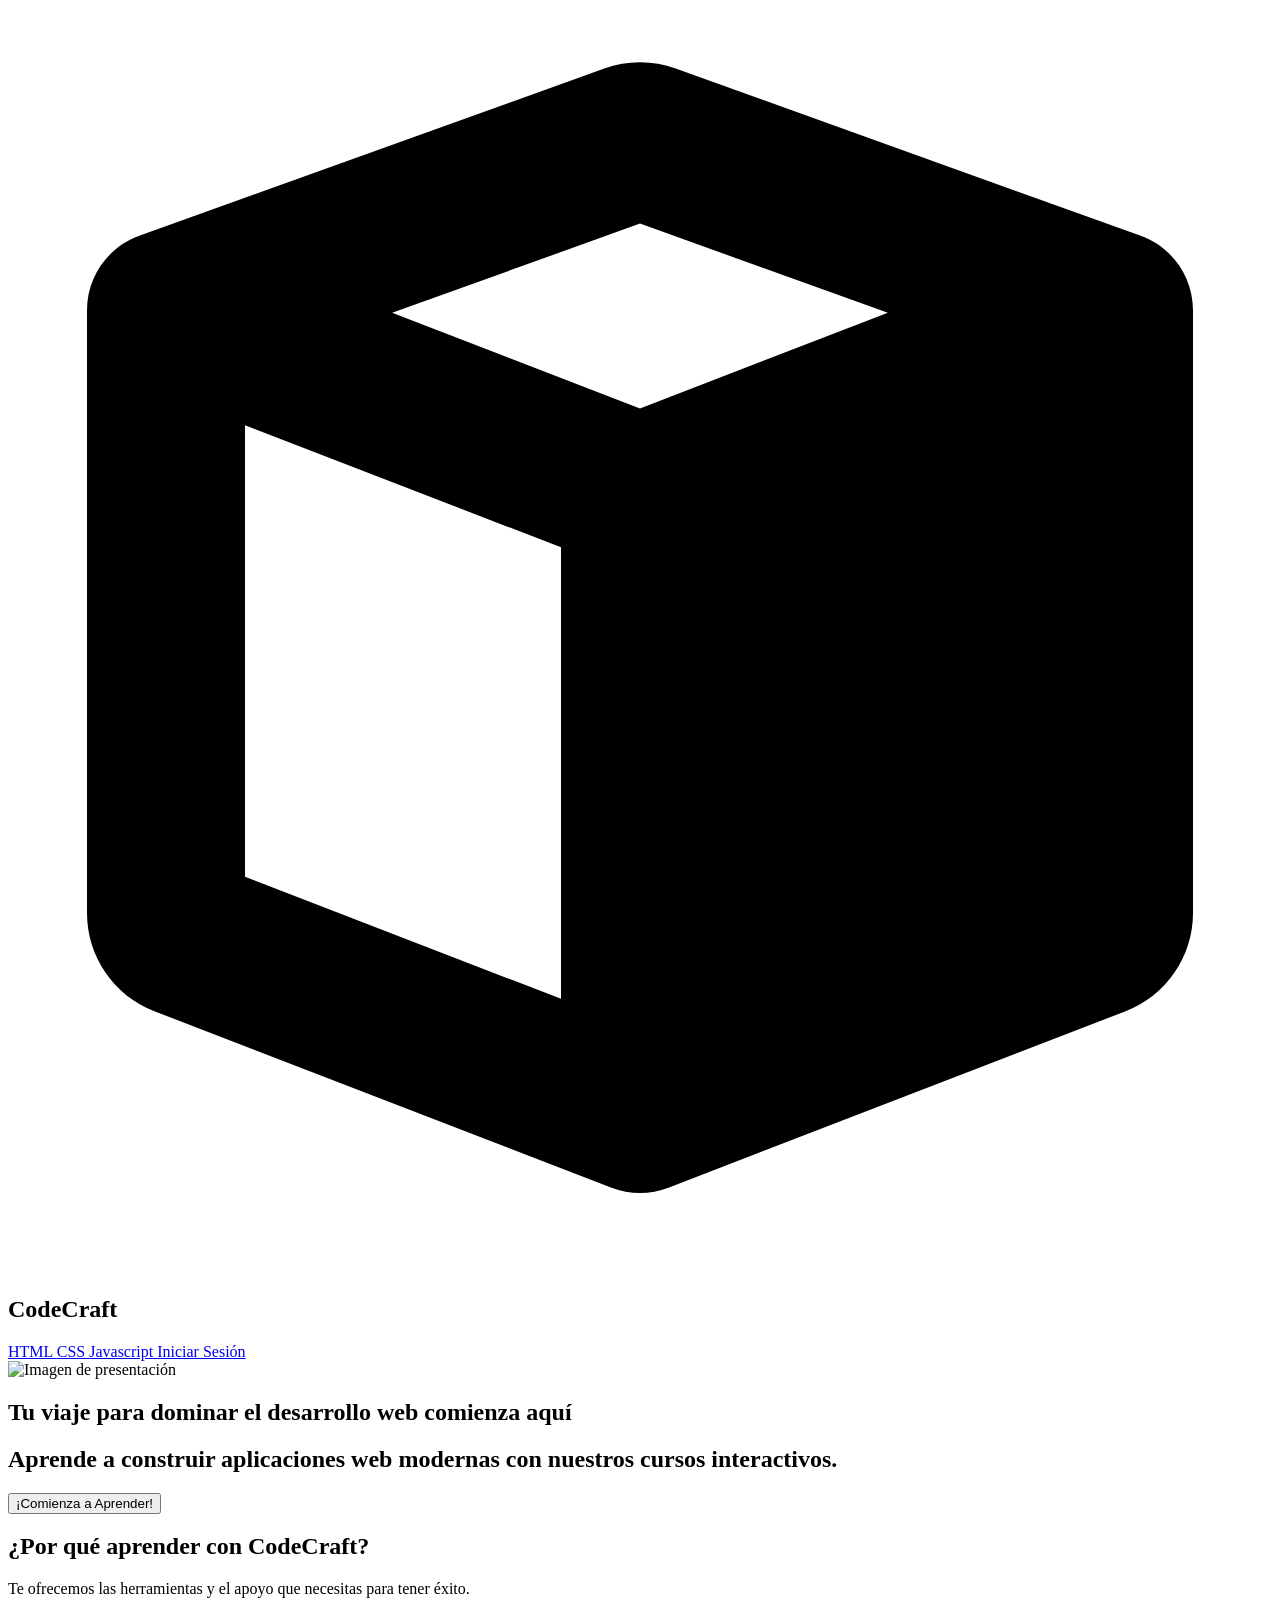
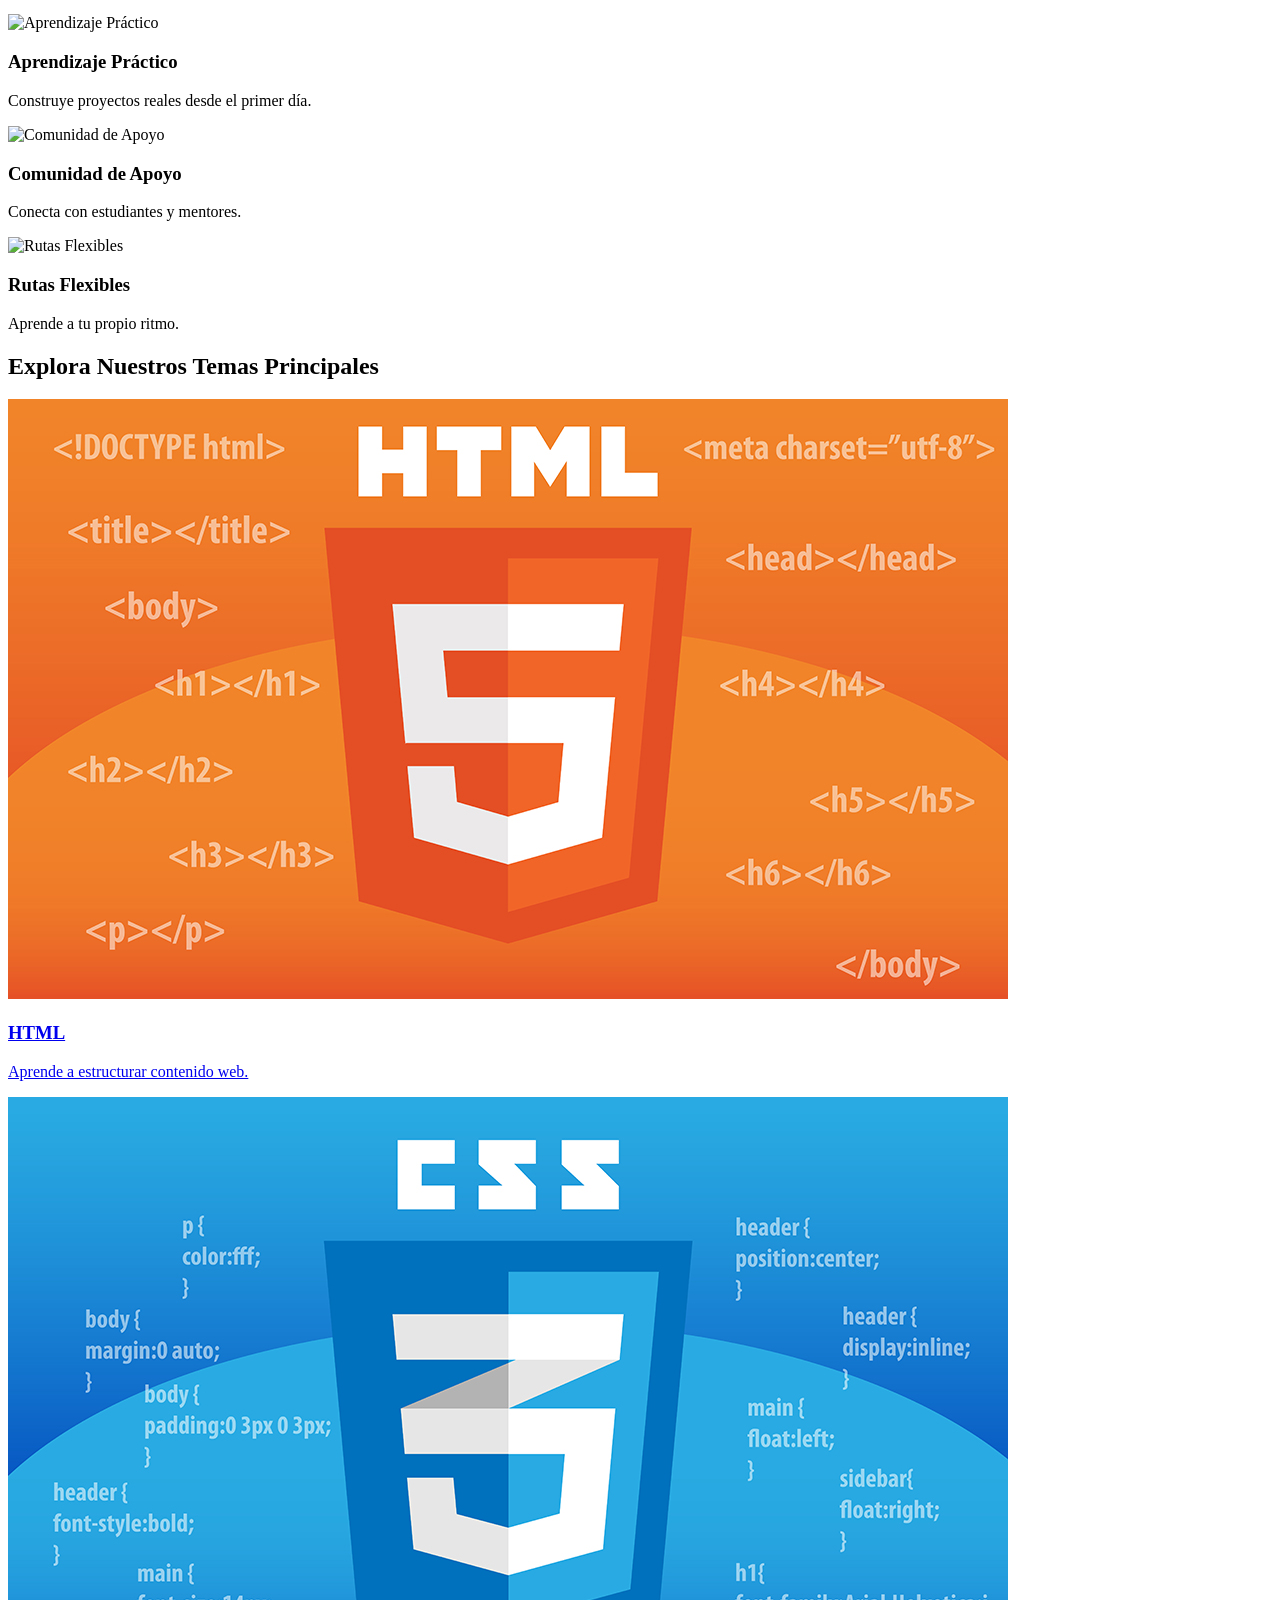
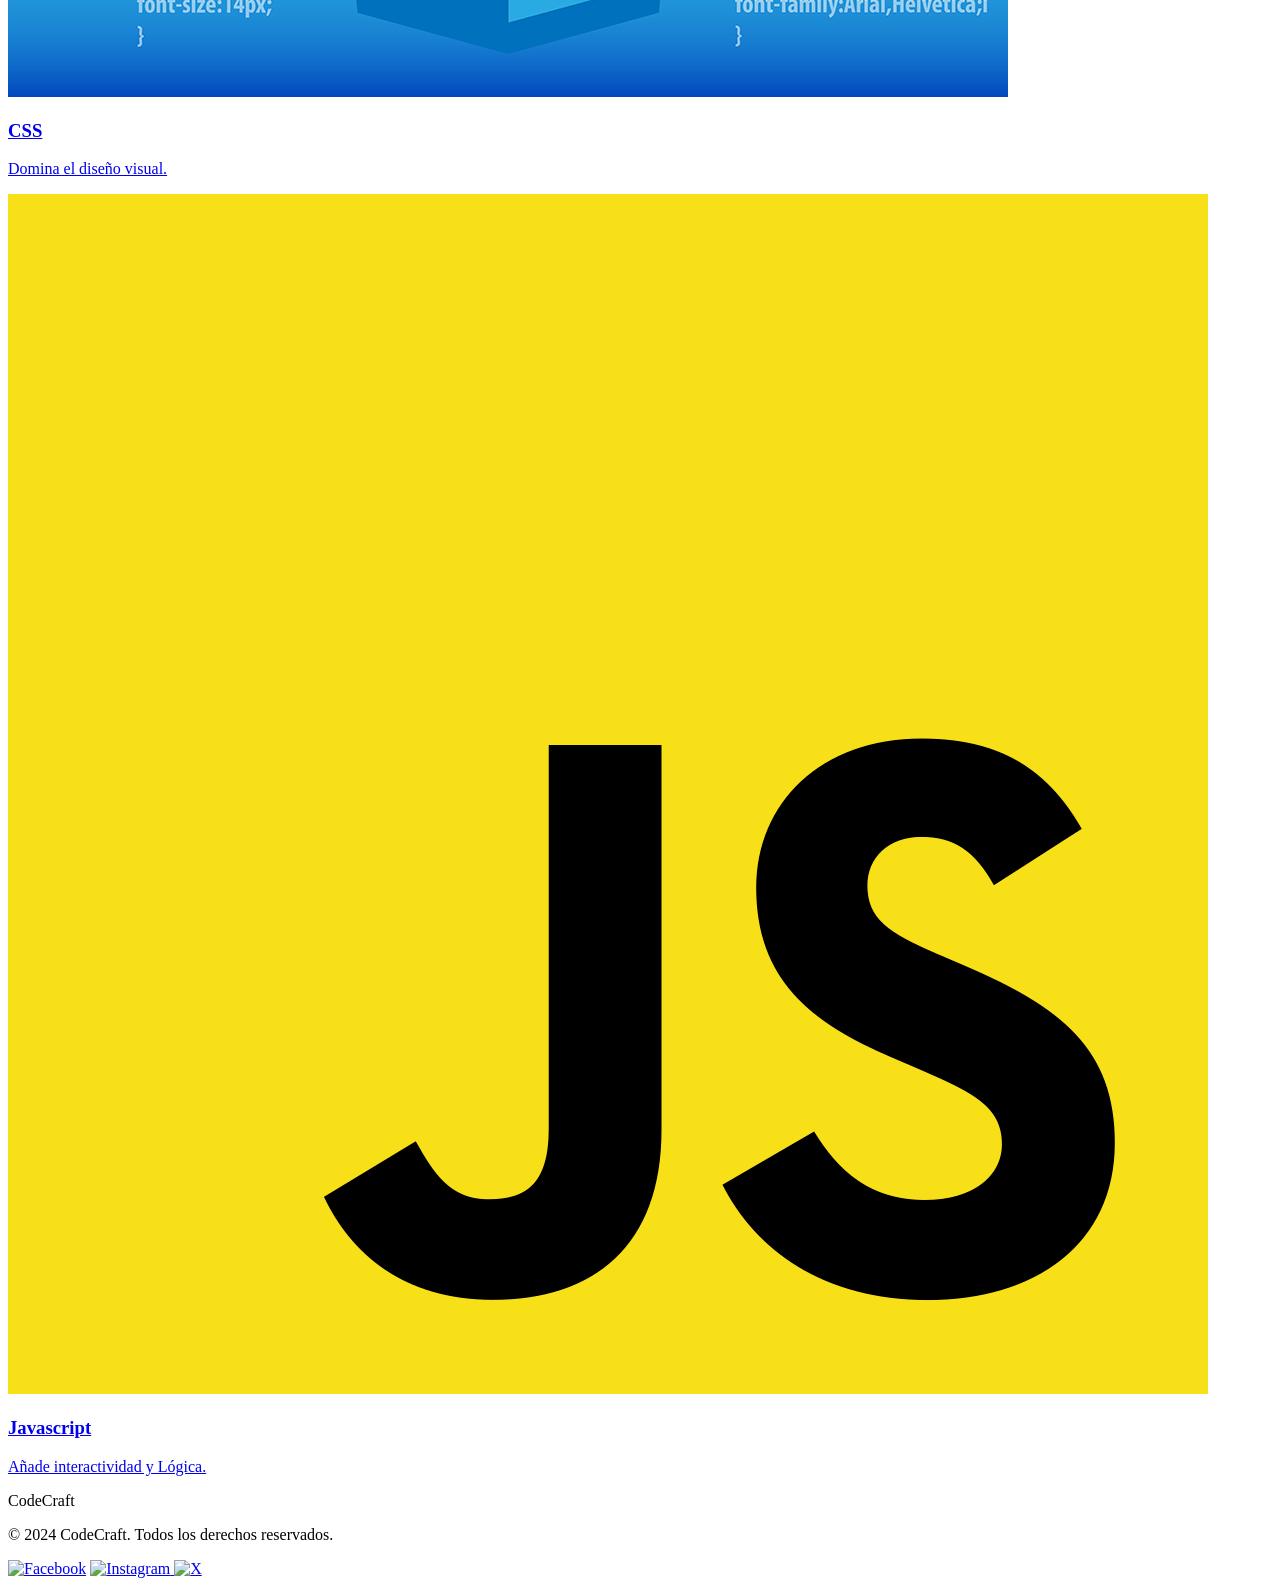
==== index.html @ 2b39ac05 "Primer commit: codecraft" ====
<!DOCTYPE html>  <html lang="es">  <head>  
    <meta charset="utf-8" />  
    <meta name="viewport" content="width=device-width, initial-scale=1.0" />  
    <title>CodeCraft - Página de cursos</title>
    <link rel="stylesheet" href="style2.css">
</head> 

 <body>  

<div class="size-6 text-primary">
<svg fill="none" viewbox="0 0 48 48" xmlns="http://www.w3.org/2000/svg">
<path clip-rule="evenodd" d="M24 18.4228L42 11.475V34.3663C42 34.7796 41.7457 35.1504 41.3601 35.2992L24 42V18.4228Z" fill="currentColor" fill-rule="evenodd"></path>
<path clip-rule="evenodd" d="M24 8.18819L33.4123 11.574L24 15.2071L14.5877 11.574L24 8.18819ZM9 15.8487L21 20.4805V37.6263L9 32.9945V15.8487ZM27 37.6263V20.4805L39 15.8487V32.9945L27 37.6263ZM25.354 2.29885C24.4788 1.98402 23.5212 1.98402 22.646 2.29885L4.98454 8.65208C3.7939 9.08038 3 10.2097 3 11.475V34.3663C3 36.0196 4.01719 37.5026 5.55962 38.098L22.9197 44.7987C23.6149 45.0671 24.3851 45.0671 25.0803 44.7987L42.4404 38.098C43.9828 37.5026 45 36.0196 45 34.3663V11.475C45 10.2097 44.2061 9.08038 43.0155 8.65208L25.354 2.29885Z" fill="currentColor" fill-rule="evenodd"></path>
</svg>
</div>

<!-- barra de navegacion -->  
<header>  
        
             <h2> CodeCraft </h2>  

    <nav class="ListaEnlaces" >  
        <a href="sechtml-1.html"> HTML </a>  
        <a href="seccss.html"> CSS </a>  
        <a href="PaginaJavaScript.html"> Javascript </a>  
        <a href="#"> Iniciar Sesión </a>  
    </nav>  

</header>  





<!-- contenido principal -->  
<main>

<!-- sección de presentación o inicio -->
<section class="Presentacion" >


<img src="https://lh3.googleusercontent.com/aida-public/[base64]"
                alt="Imagen de presentación"/>


<h1> Tu viaje para dominar el desarrollo web comienza aquí </h1>
<h2> Aprende a construir aplicaciones web modernas con nuestros cursos interactivos. </h2>
<button> ¡Comienza a Aprender! </button>
</section>

<!-- sección de caracteristicas -->  
    <section class="Caracteristicas" >  

            <h2> ¿Por qué aprender con CodeCraft? </h2>  
            <p> Te ofrecemos las herramientas y el apoyo que necesitas para tener éxito. </p>  

           <img src="https://cdn-icons-png.flaticon.com/512/3135/3135715.png" alt="Aprendizaje Práctico" width="60">
           <h3> Aprendizaje Práctico </h3>  
           <p> Construye proyectos reales desde el primer día. </p>  

           <img src="https://cdn-icons-png.flaticon.com/512/456/456212.png" alt="Comunidad de Apoyo" width="60">
           <h3> Comunidad de Apoyo </h3>  
           <p> Conecta con estudiantes y mentores. </p>  

           <img src="https://cdn-icons-png.flaticon.com/512/2991/2991108.png" alt="Rutas Flexibles" width="60">    
           <h3> Rutas Flexibles </h3>  
           <p> Aprende a tu propio ritmo. </p>  
    </section>  





    <!-- sección de cursos -->  
    <section class="Cursos" >  
       
      <h2> Explora Nuestros Temas Principales </h2>  

       <div class="Curso1" >  
            <a href="sechtml-1.html">  
     <img src="imagen/sta-je-html.jpg"
                        alt="Curso HTML"/>
                <h3> HTML </h3>  
                <p> Aprende a estructurar contenido web. </p>  
            </a>  
       </div>  

        <div class="Curso2" >  
            <a href="seccss.html">  
<img src="imagen/sta-je-css.png"
                        alt="Curso CSS" />
                <h3> CSS </h3>  
                <p> Domina el diseño visual. </p>  
            </a>  
         </div>  

        <div class="Curso3">  
            <a href="PaginaJavaScript.html">  
<img src="imagen/javas.png"
                        alt="Curso Javascript"/>
                <h3> Javascript </h3>  
                <p> Añade interactividad y Lógica. </p>  
            </a>  
       </div>  

    </section>  

</main>  





<!-- pie de pagina-->  
<footer>  

        <span> CodeCraft </span>  
        <p> © 2024 CodeCraft. Todos los derechos reservados. </p>  

    <div class="RedesSociales">
        <a href="#" > <img src="https://cdn-icons-png.flaticon.com/512/733/733547.png" alt="Facebook"></a>
        <a href="#"><img src="https://cdn-icons-png.flaticon.com/512/2111/2111463.png" alt="Instagram"> </a>
        <a href="#"><img src="https://cdn-icons-png.flaticon.com/512/5969/5969020.png" alt="X"></a>
    </div>

</footer>

<script src="MascotaVirtual.js" ></script>

</body> 
 </html>
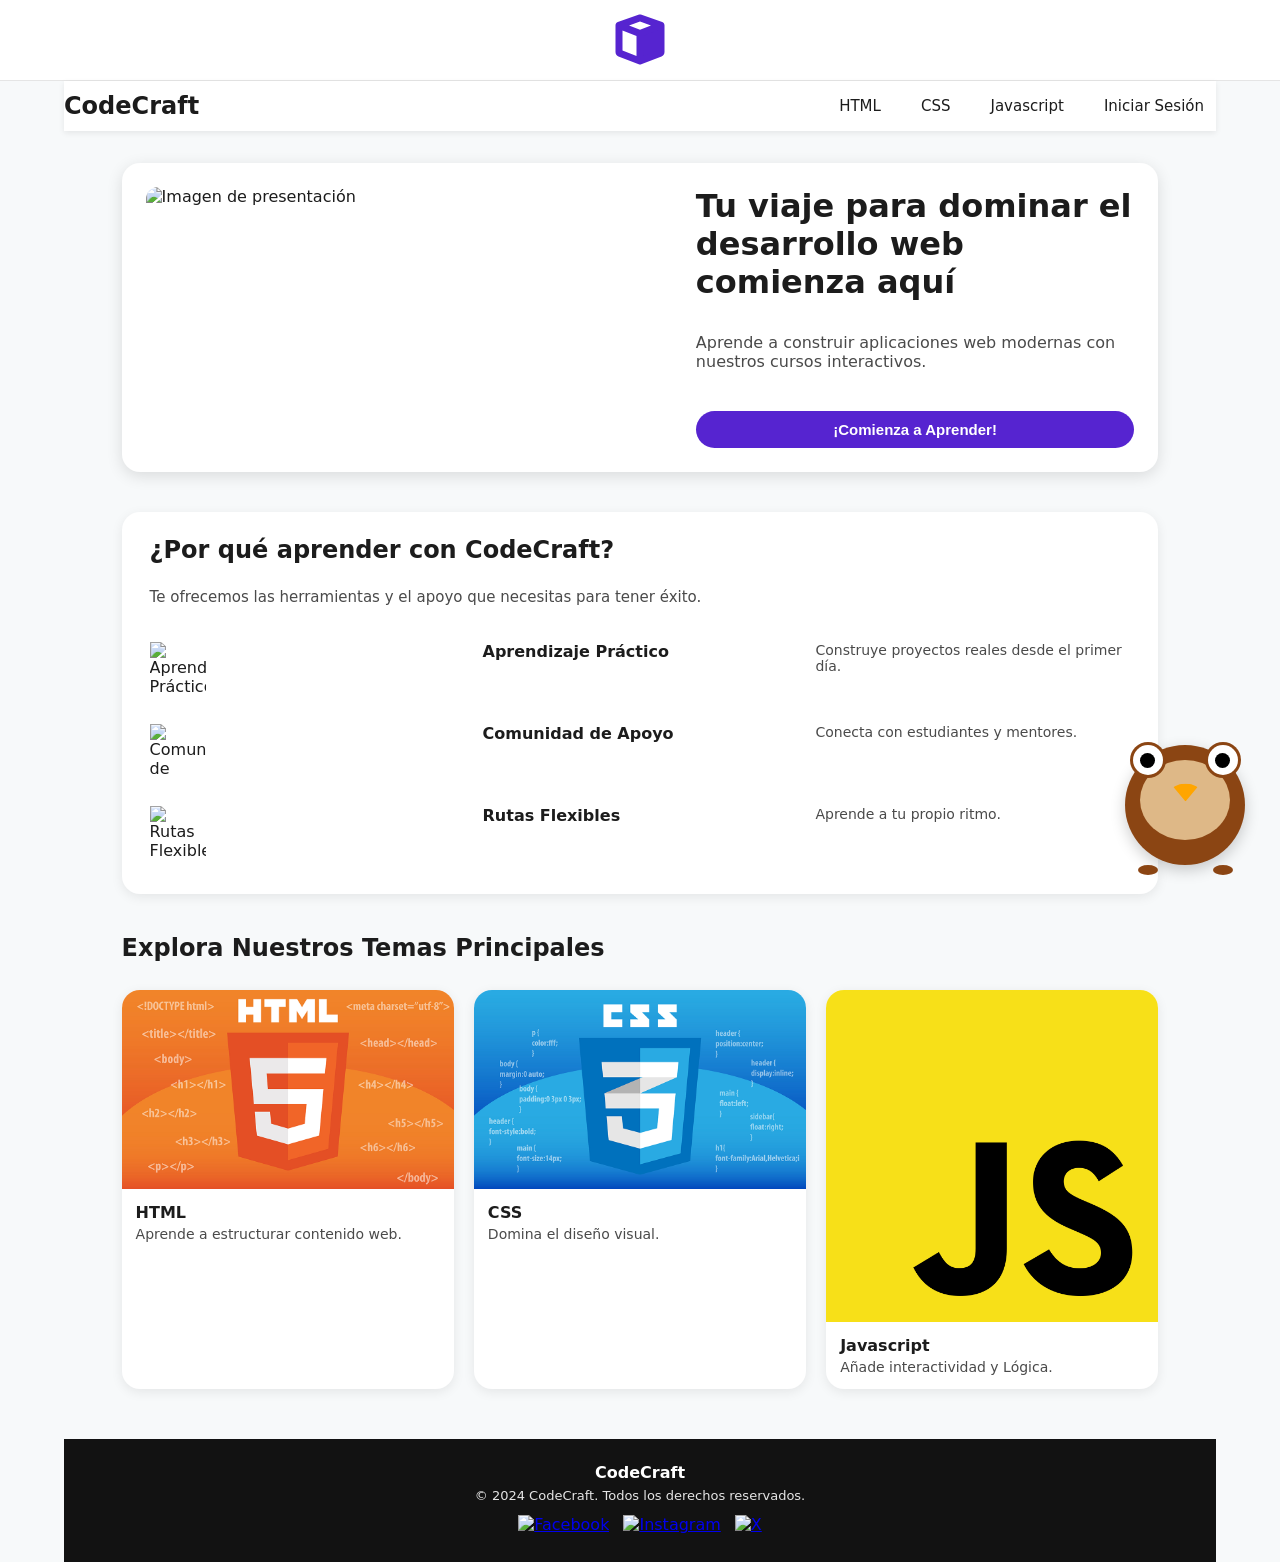
==== commit 787fb41c: "Ajustes de css y js" ====
--- a/index.html
+++ b/index.html
@@ -2,7 +2,7 @@
     <meta charset="utf-8" />  
     <meta name="viewport" content="width=device-width, initial-scale=1.0" />  
     <title>CodeCraft - Página de cursos</title>
-    <link rel="stylesheet" href="style2.css">
+    <link rel="stylesheet" href="css/style2.css">
 </head> 
 
  <body>  
@@ -125,7 +125,7 @@
 
 </footer>
 
-<script src="MascotaVirtual.js" ></script>
+<script src="js/MascotaVirtual.js" ></script>
 
 </body> 
  </html>
--- a/css/style2.css
+++ b/css/style2.css
@@ -0,0 +1,301 @@
+/* ================== RESET ================== */
+* {
+    box-sizing: border-box;
+}
+
+body {
+    margin: 0;
+    font-family: system-ui, -apple-system, BlinkMacSystemFont, "Segoe UI", sans-serif;
+    background: #f7f9fa;
+    color: #1c1c1c;
+}
+
+/* contenedor global */
+main, header, footer, .Presentacion, .Caracteristicas, .Cursos {
+    width: 90%;
+    max-width: 1200px;
+    margin-left: auto;
+    margin-right: auto;
+}
+
+/* ================== LOGO DE CUBO ================== */
+
+.size-6.text-primary {
+    background: #ffffff;
+    padding: 12px 0;
+    display: flex;
+    justify-content: center;
+    border-bottom: 1px solid #e5e5e5;
+}
+
+.size-6.text-primary svg {
+    width: 56px;
+    height: 56px;
+    color: #5624d0;
+}
+
+/* ================== BARRA SUPERIOR ================== */
+
+header {
+    background: #ffffff;
+    padding: 10px 0;
+    display: flex;
+    align-items: center;
+    justify-content: space-between;
+    gap: 24px;
+    position: sticky;
+    top: 0;
+    z-index: 20;
+    box-shadow: 0 2px 6px rgba(0,0,0,0.08);
+}
+
+header h2 {
+    margin: 0;
+    font-size: 24px;
+    font-weight: 800;
+}
+
+/* Menú */
+.ListaEnlaces {
+    display: flex;
+    gap: 16px;
+    flex-wrap: wrap;
+    justify-content: flex-end;
+}
+
+.ListaEnlaces a {
+    text-decoration: none;
+    color: #1c1c1c;
+    font-size: 15px;
+    font-weight: 500;
+    padding: 6px 12px;
+    border-radius: 999px;
+}
+
+/* ================== HERO ================== */
+
+.Presentacion {
+    margin-top: 32px;
+    margin-bottom: 40px;
+    background: #ffffff;
+    border-radius: 18px;
+    box-shadow: 0 4px 16px rgba(0,0,0,0.12);
+    padding: 24px;
+    display: grid;
+    grid-template-columns: minmax(0, 1.2fr) minmax(0, 1fr);
+    gap: 24px;
+    align-items: center;
+}
+
+.Presentacion img {
+    width: 100%;
+    height: 100%;
+    max-height: 360px;
+    object-fit: cover;
+    border-radius: 12px;
+}
+
+.Presentacion h1,
+.Presentacion h2,
+.Presentacion button {
+    grid-column: 2;
+}
+
+.Presentacion h1 {
+    font-size: 32px;
+    font-weight: 800;
+    margin: 0 0 8px;
+}
+
+.Presentacion h2 {
+    font-size: 16px;
+    font-weight: 400;
+    margin: 0 0 16px;
+    color: #4a4a4a;
+}
+
+.Presentacion button {
+    padding: 10px 18px;
+    border-radius: 999px;
+    border: none;
+    background: #5624d0;
+    color: #ffffff;
+    font-weight: 600;
+    font-size: 15px;
+    cursor: pointer;
+}
+
+/* ================== ¿POR QUÉ APRENDER...? ================== */
+
+.Caracteristicas {
+    margin-bottom: 40px;
+    background: #ffffff;
+    border-radius: 18px;
+    box-shadow: 0 3px 12px rgba(0,0,0,0.08);
+    padding: 24px 28px;
+    display: grid;
+    grid-template-columns: repeat(3, minmax(0, 1fr));
+    gap: 18px;
+}
+
+/* Título principal */
+.Caracteristicas > h2 {
+    font-size: 24px;
+    font-weight: 700;
+    margin: 0 0 6px;
+    grid-column: 1 / -1;
+}
+
+.Caracteristicas > p:first-of-type {
+    margin: 0 0 18px;
+    font-size: 15px;
+    color: #4a4a4a;
+    grid-column: 1 / -1;
+}
+
+/* Iconos */
+.Caracteristicas img {
+    width: 56px;
+    height: 56px;
+    object-fit: contain;
+    margin-bottom: 8px;
+}
+
+/* Título mini */
+.Caracteristicas h3 {
+    font-size: 16px;
+    margin: 0 0 4px;
+    font-weight: 600;
+}
+
+/* Descripción mini */
+.Caracteristicas p:nth-of-type(n+2) {
+    margin: 0;
+    font-size: 14px;
+    color: #4a4a4a;
+}
+
+/* ================== CURSOS ================== */
+
+.Cursos {
+    margin-bottom: 50px;
+    display: grid;
+    grid-template-columns: repeat(3, minmax(0, 1fr));
+    gap: 20px;
+}
+
+.Cursos > h2 {
+    grid-column: 1 / -1;
+    font-size: 24px;
+    font-weight: 800;
+    margin: 0 0 8px;
+}
+
+/* Tarjetas de cursos */
+.Curso1,
+.Curso2,
+.Curso3 {
+    background: #ffffff;
+    border-radius: 18px;
+    overflow: hidden;
+    box-shadow: 0 3px 12px rgba(0,0,0,0.08);
+}
+
+.Curso1 img,
+.Curso2 img,
+.Curso3 img {
+    width: 100%;
+}
+
+.Curso1 h3,
+.Curso2 h3,
+.Curso3 h3 {
+    margin: 10px 14px 4px;
+    font-size: 16px;
+    font-weight: 700;
+}
+
+.Curso1 p,
+.Curso2 p,
+.Curso3 p {
+    margin: 0 14px 14px;
+    font-size: 14px;
+    color: #4a4a4a;
+}
+
+.Curso1 a,
+.Curso2 a,
+.Curso3 a {
+    text-decoration: none;
+    color: inherit;
+    display: block;
+}
+
+/* ================== FOOTER ================== */
+
+footer {
+    background: #121212;
+    color: #ffffff;
+    padding: 24px 0 28px;
+    margin-top: 40px;
+}
+
+footer span {
+    font-weight: 700;
+    display: block;
+    text-align: center;
+    margin-bottom: 6px;
+}
+
+footer p {
+    margin: 0;
+    text-align: center;
+    font-size: 13px;
+    color: #e5e5e5;
+}
+
+/* Redes */
+.RedesSociales {
+    margin-top: 12px;
+    display: flex;
+    justify-content: center;
+    gap: 14px;
+}
+
+.RedesSociales img {
+    width: 28px;
+    height: 28px;
+    object-fit: contain;
+}
+
+/* ================== RESPONSIVE ================== */
+
+@media (max-width: 900px) {
+    header {
+        flex-direction: column;
+        align-items: center;
+    }
+
+    .ListaEnlaces {
+        justify-content: center;
+    }
+
+    .Presentacion {
+        grid-template-columns: 1fr;
+        text-align: center;
+    }
+
+    .Presentacion h1,
+    .Presentacion h2,
+    .Presentacion button {
+        grid-column: 1;
+    }
+
+    .Cursos {
+        grid-template-columns: 1fr;
+    }
+
+    .Caracteristicas {
+        grid-template-columns: 1fr;
+    }
+}
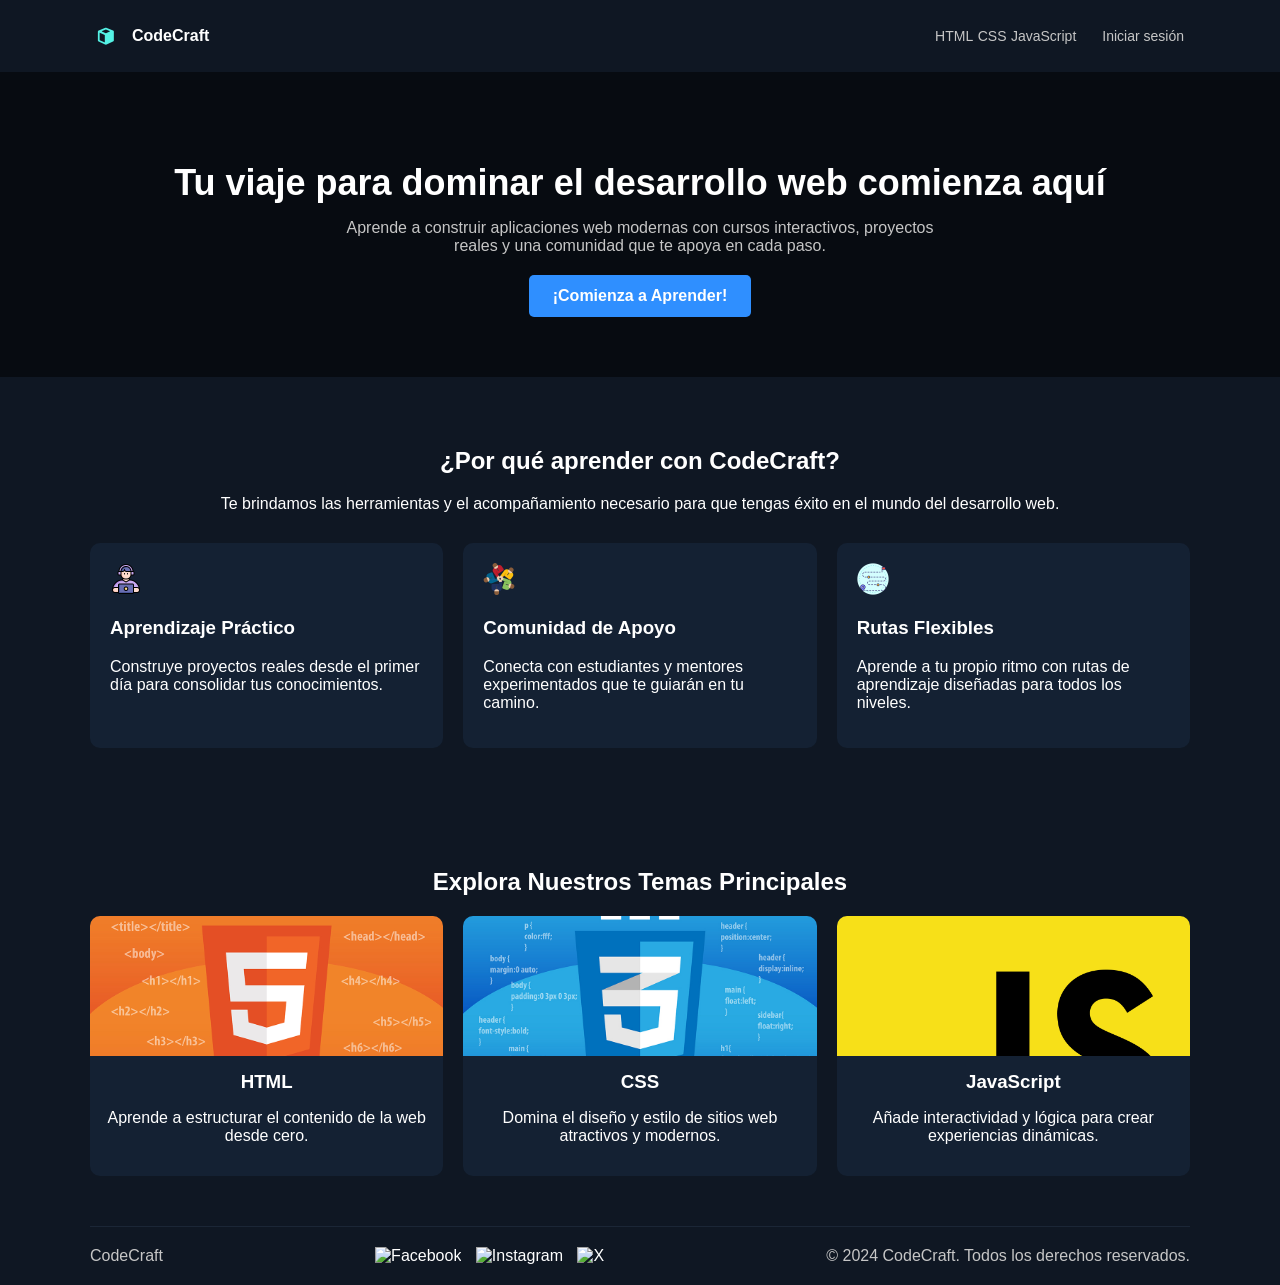
==== commit d556709a: "Cambios de css realizados" ====
--- a/index.html
+++ b/index.html
@@ -1,131 +1,129 @@
-<!DOCTYPE html>  <html lang="es">  <head>  
-    <meta charset="utf-8" />  
-    <meta name="viewport" content="width=device-width, initial-scale=1.0" />  
-    <title>CodeCraft - Página de cursos</title>
-    <link rel="stylesheet" href="css/style2.css">
-</head> 
+<!DOCTYPE html>
+<html lang="es">
+<head>
+    <meta charset="UTF-8">
+    <meta name="viewport" content="width=device-width, initial-scale=1.0">
+    <title>CodeCraft - Aprende Desarrollo Web</title>
 
- <body>  
+    <!-- Aquí está vinculado el archivo CSS -->
+    <link rel="stylesheet" href="css/estilobasico.css">
+</head>
+<body>
 
-<div class="size-6 text-primary">
-<svg fill="none" viewbox="0 0 48 48" xmlns="http://www.w3.org/2000/svg">
-<path clip-rule="evenodd" d="M24 18.4228L42 11.475V34.3663C42 34.7796 41.7457 35.1504 41.3601 35.2992L24 42V18.4228Z" fill="currentColor" fill-rule="evenodd"></path>
-<path clip-rule="evenodd" d="M24 8.18819L33.4123 11.574L24 15.2071L14.5877 11.574L24 8.18819ZM9 15.8487L21 20.4805V37.6263L9 32.9945V15.8487ZM27 37.6263V20.4805L39 15.8487V32.9945L27 37.6263ZM25.354 2.29885C24.4788 1.98402 23.5212 1.98402 22.646 2.29885L4.98454 8.65208C3.7939 9.08038 3 10.2097 3 11.475V34.3663C3 36.0196 4.01719 37.5026 5.55962 38.098L22.9197 44.7987C23.6149 45.0671 24.3851 45.0671 25.0803 44.7987L42.4404 38.098C43.9828 37.5026 45 36.0196 45 34.3663V11.475C45 10.2097 44.2061 9.08038 43.0155 8.65208L25.354 2.29885Z" fill="currentColor" fill-rule="evenodd"></path>
-</svg>
-</div>
+    <!-- ===== HEADER ===== -->
+    <header class="header container">
+        <div class="brand">
+            <img src="imagen/cube.png" alt="logo" class="logo-img">
+            <div class="logo-box"></div>
+            CodeCraft
+        </div>
 
-<!-- barra de navegacion -->  
-<header>  
-        
-             <h2> CodeCraft </h2>  
+        <nav>
+            <div class="Lista de enlaces">
+            <a href="sechtml-1.html">HTML</a>
+            <a href="seccss.html">CSS</a>
+            <a href="PaginaJavaScript.html">JavaScript</a>
+            </div>
+            <button class="cta">Iniciar sesión</button>
+        </nav>
+    </header>
 
-    <nav class="ListaEnlaces" >  
-        <a href="sechtml-1.html"> HTML </a>  
-        <a href="seccss.html"> CSS </a>  
-        <a href="PaginaJavaScript.html"> Javascript </a>  
-        <a href="#"> Iniciar Sesión </a>  
-    </nav>  
+    <!-- ===== HERO ===== -->
+    <section class="hero">
+        <div class="hero-inner">
+            <h1>Tu viaje para dominar el desarrollo web comienza aquí</h1>
+            <p class="lead">
+                Aprende a construir aplicaciones web modernas con cursos interactivos,
+                proyectos reales y una comunidad que te apoya en cada paso.
+            </p>
+            <a href="#" class="btn">¡Comienza a Aprender!</a>
+        </div>
+    </section>
 
-</header>  
+    <!-- ===== RAZONES ===== -->
+    <section class="razones container">
+        <h2>¿Por qué aprender con CodeCraft?</h2>
+        <p class="sub">
+            Te brindamos las herramientas y el acompañamiento necesario para que tengas éxito en el mundo del desarrollo web.
+        </p>
 
+        <div class="reasons-grid">
 
+            <div class="reason-card">
+                <img src="imagen/aprendizaje.png" class="logo-img"/>
+                <div>
+                    <h3>Aprendizaje Práctico</h3>
+                    <p>Construye proyectos reales desde el primer día para consolidar tus conocimientos.</p>
+                </div>
+            </div>
 
+            <div class="reason-card">
+                <img src="imagen/comunidad.png" class="logo-img"/>
+                <div>
+                    <h3>Comunidad de Apoyo</h3>
+                    <p>Conecta con estudiantes y mentores experimentados que te guiarán en tu camino.</p>
+                </div>
+            </div>
 
+            <div class="reason-card">
+                <img src="imagen/ruta.png" class="logo-img"/>
+                <div>
+                    <h3>Rutas Flexibles</h3>
+                    <p>Aprende a tu propio ritmo con rutas de aprendizaje diseñadas para todos los niveles.</p>
+                </div>
+            </div>
 
-<!-- contenido principal -->  
-<main>
+        </div>
+    </section>
 
-<!-- sección de presentación o inicio -->
-<section class="Presentacion" >
+    <!-- ===== TEMAS PRINCIPALES ===== -->
+    <section class="topics container">
+        <h2>Explora Nuestros Temas Principales</h2>
 
+        <div class="topics-grid">
 
-<img src="https://lh3.googleusercontent.com/aida-public/[base64]"
-                alt="Imagen de presentación"/>
+            <!-- Tema 1 -->
+            <div class="topic-card">
+                <div class="thumb" style="background-image: url('imagen/sta-je-html.jpg');"></div>
+                <div class="topic-body">
+                    <h3>HTML</h3>
+                    <p>Aprende a estructurar el contenido de la web desde cero.</p>
+                </div>
+            </div>
 
+            <!-- Tema CSS -->
+            <div class="topic-card">
+                <div class="thumb" style="background-image: url('imagen/sta-je-css.png');"></div>
+                <div class="topic-body">
+                    <h3>CSS</h3>
+                    <p>Domina el diseño y estilo de sitios web atractivos y modernos.</p>
+                </div>
+            </div>
 
-<h1> Tu viaje para dominar el desarrollo web comienza aquí </h1>
-<h2> Aprende a construir aplicaciones web modernas con nuestros cursos interactivos. </h2>
-<button> ¡Comienza a Aprender! </button>
-</section>
+            <!-- Tema 3 -->
+            <div class="topic-card">
+                <div class="thumb" style="background-image: url('imagen/javas.png');"></div>
+                <div class="topic-body">
+                    <h3>JavaScript</h3>
+                    <p>Añade interactividad y lógica para crear experiencias dinámicas.</p>
+                </div>
+            </div>
 
-<!-- sección de caracteristicas -->  
-    <section class="Caracteristicas" >  
+        </div>
+    </section>
 
-            <h2> ¿Por qué aprender con CodeCraft? </h2>  
-            <p> Te ofrecemos las herramientas y el apoyo que necesitas para tener éxito. </p>  
+    <!-- ===== FOOTER ===== -->
+    <footer class="footer container">
+        <span class="brand">CodeCraft</span>
 
-           <img src="https://cdn-icons-png.flaticon.com/512/3135/3135715.png" alt="Aprendizaje Práctico" width="60">
-           <h3> Aprendizaje Práctico </h3>  
-           <p> Construye proyectos reales desde el primer día. </p>  
-
-           <img src="https://cdn-icons-png.flaticon.com/512/456/456212.png" alt="Comunidad de Apoyo" width="60">
-           <h3> Comunidad de Apoyo </h3>  
-           <p> Conecta con estudiantes y mentores. </p>  
-
-           <img src="https://cdn-icons-png.flaticon.com/512/2991/2991108.png" alt="Rutas Flexibles" width="60">    
-           <h3> Rutas Flexibles </h3>  
-           <p> Aprende a tu propio ritmo. </p>  
-    </section>  
-
-
-
-
-
-    <!-- sección de cursos -->  
-    <section class="Cursos" >  
-       
-      <h2> Explora Nuestros Temas Principales </h2>  
-
-       <div class="Curso1" >  
-            <a href="sechtml-1.html">  
-     <img src="imagen/sta-je-html.jpg"
-                        alt="Curso HTML"/>
-                <h3> HTML </h3>  
-                <p> Aprende a estructurar contenido web. </p>  
-            </a>  
-       </div>  
-
-        <div class="Curso2" >  
-            <a href="seccss.html">  
-<img src="imagen/sta-je-css.png"
-                        alt="Curso CSS" />
-                <h3> CSS </h3>  
-                <p> Domina el diseño visual. </p>  
-            </a>  
-         </div>  
-
-        <div class="Curso3">  
-            <a href="PaginaJavaScript.html">  
-<img src="imagen/javas.png"
-                        alt="Curso Javascript"/>
-                <h3> Javascript </h3>  
-                <p> Añade interactividad y Lógica. </p>  
-            </a>  
-       </div>  
-
-    </section>  
-
-</main>  
-
-
-
-
-
-<!-- pie de pagina-->  
-<footer>  
-
-        <span> CodeCraft </span>  
-        <p> © 2024 CodeCraft. Todos los derechos reservados. </p>  
-
-    <div class="RedesSociales">
-        <a href="#" > <img src="https://cdn-icons-png.flaticon.com/512/733/733547.png" alt="Facebook"></a>
-        <a href="#"><img src="https://cdn-icons-png.flaticon.com/512/2111/2111463.png" alt="Instagram"> </a>
-        <a href="#"><img src="https://cdn-icons-png.flaticon.com/512/5969/5969020.png" alt="X"></a>
+       <div>
+        <a href="#" > <img src="https://cdn-icons-png.flaticon.com/512/733/733547.png" alt="Facebook" class="logo-img"></a>
+        <a href="#"><img src="https://cdn-icons-png.flaticon.com/512/2111/2111463.png" alt="Instagram" class="logo-img"> </a>
+        <a href="#"><img src="https://cdn-icons-png.flaticon.com/512/5969/5969020.png" alt="X" class="logo-img"></a>
     </div>
 
-</footer>
+        <span class="muted">© 2024 CodeCraft. Todos los derechos reservados.</span>
+    </footer>
 
-<script src="js/MascotaVirtual.js" ></script>
-
-</body> 
- </html>+</body>
+</html>
--- a/css/estilobasico.css
+++ b/css/estilobasico.css
@@ -0,0 +1,163 @@
+/* ===== ESTILOS DE PAGINA PRINCIPAL===== */
+body {
+    margin: 0;
+    font-family: Arial, sans-serif;
+    background-color: #0f1723;
+    color: white;
+}
+
+a {
+    text-decoration: none;
+    color: white;
+}
+
+.container {
+    max-width: 1100px;
+    margin: auto;
+    padding: 20px;
+}
+
+/* ===== HEADER ===== */
+.header {
+    display: flex;
+    justify-content: space-between;
+    align-items: center;
+}
+
+.header .brand {
+    display: flex;
+    align-items: center;
+    font-weight: bold;
+}
+
+.logo-img {
+    width: 32px;
+    height: 32px;    
+    object-fit: contain;
+    margin-right: 10px; 
+}
+
+.header nav {
+    display: flex;
+    gap: 20px;
+}
+
+.header nav a,
+.header nav button {
+    background: none;
+    border: none;
+    color: #c6c6c6;
+    cursor: pointer;
+    font-size: 14px;
+}
+
+/* ===== HERO ===== */
+.hero {
+    text-align: center;
+    padding: 60px 20px;
+    background-image: url("no hay nada");
+    background-size: cover;
+    background-position: center;
+    background-color: rgba(0,0,0,0.5);
+    background-blend-mode: multiply;
+}
+
+.hero h1 {
+    font-size: 36px;
+    margin-bottom: 15px;
+}
+
+.hero p {
+    color: #c6c6c6;
+    max-width: 600px;
+    margin: auto;
+    margin-bottom: 20px;
+}
+
+.btn {
+    padding: 12px 24px;
+    background-color: #2f8fff;
+    color: white;
+    font-weight: bold;
+    border-radius: 5px;
+    display: inline-block;
+}
+
+/* ===== RAZONES ===== */
+.razones {
+    text-align: center;
+    padding: 50px 0;
+}
+
+.reasons-grid {
+    display: grid;
+    grid-template-columns: repeat(3, 1fr);
+    gap: 20px;
+    margin-top: 30px;
+}
+
+.reason-card {
+    background-color: #142133;
+    padding: 20px;
+    border-radius: 10px;
+    text-align: left;
+}
+
+.reason-card .icon {
+    font-size: 24px;
+    margin-bottom: 10px;
+}
+
+/* ===== TEMAS PRINCIPALES ===== */
+.topics {
+    text-align: center;
+    padding: 50px 0;
+}
+
+.topics-grid {
+    display: grid;
+    grid-template-columns: repeat(3, 1fr);
+    gap: 20px;
+}
+
+.topic-card {
+    background-color: #142133;
+    border-radius: 10px;
+    overflow: hidden;
+}
+
+.topic-card .thumb {
+    height: 140px;
+    background-size: cover;
+    background-position: center;
+}
+
+.topic-card .topic-body {
+    padding: 15px;
+}
+
+.topic-card h3 {
+    margin: 0 0 10px;
+}
+
+/* ===== FOOTER ===== */
+.footer {
+    display: flex;
+    justify-content: space-between;
+    align-items: center;
+    color: #c6c6c6;
+    padding: 20px 0;
+    border-top: 1px solid #1b2636;
+}
+
+/* ===== RESPONSIVE ===== */
+@media (max-width: 800px) {
+    .reasons-grid,
+    .topics-grid {
+        grid-template-columns: 1fr;
+    }
+
+    .hero h1 {
+        font-size: 28px;
+    }
+}
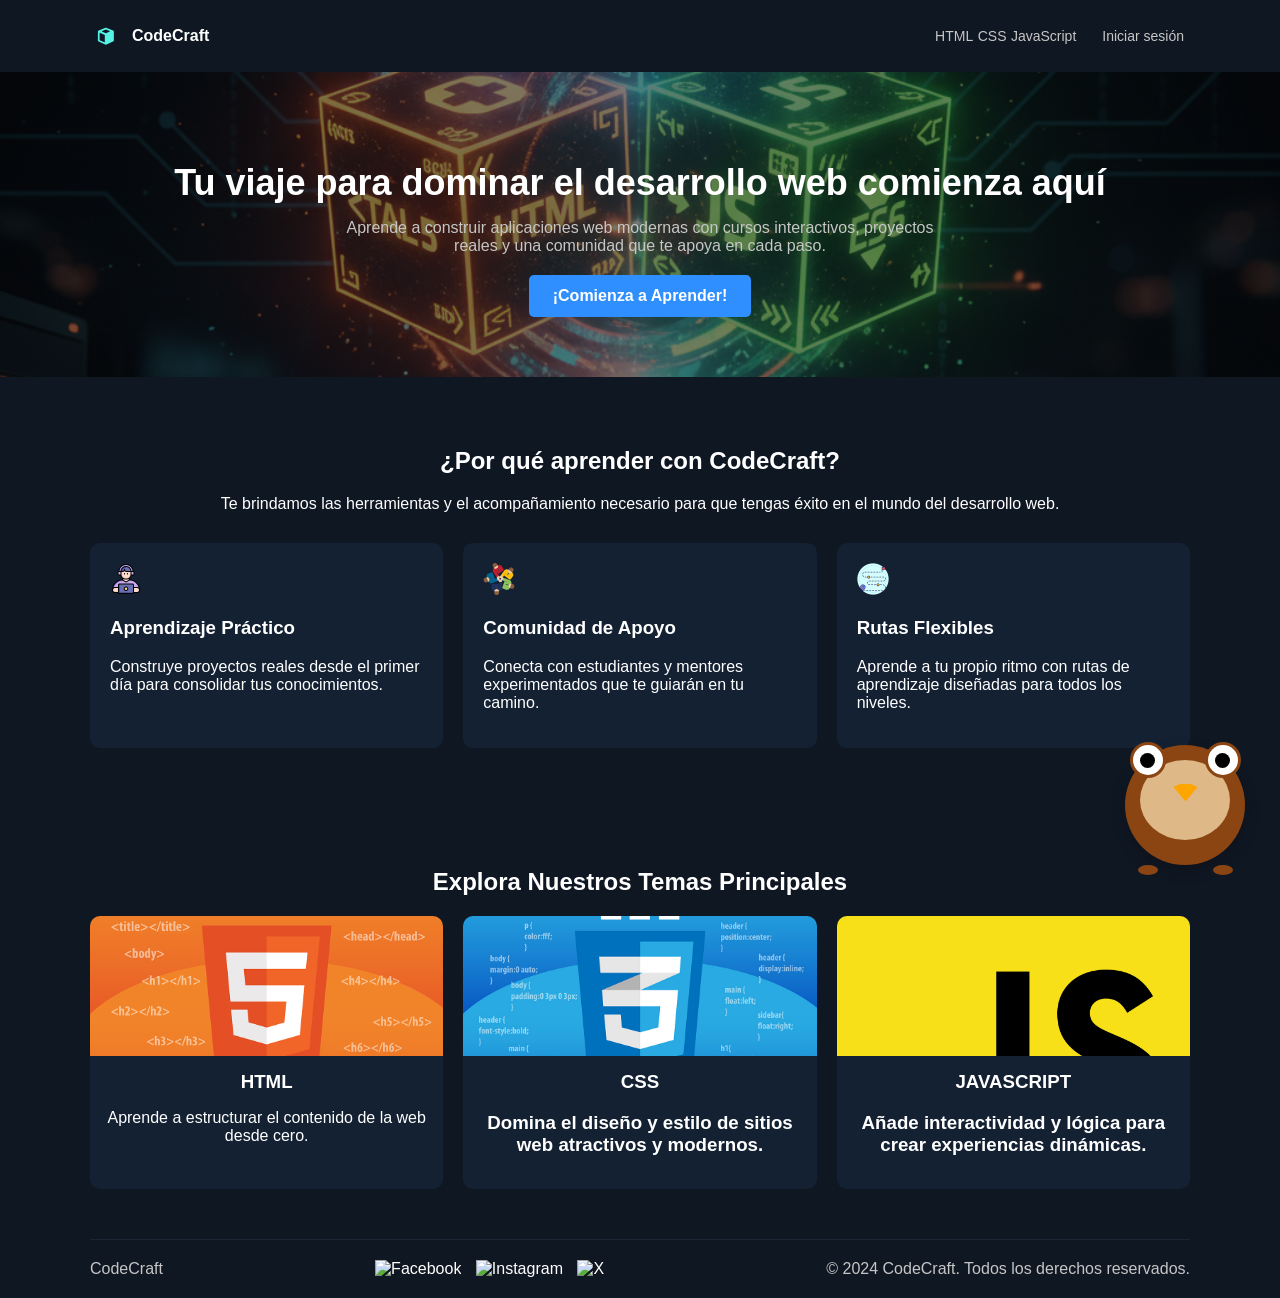
==== commit be086a5b: "enlaces de html, css y js" ====
--- a/index.html
+++ b/index.html
@@ -86,7 +86,7 @@
             <div class="topic-card">
                 <div class="thumb" style="background-image: url('imagen/sta-je-html.jpg');"></div>
                 <div class="topic-body">
-                    <h3>HTML</h3>
+                     <a href="sechtml-1.html"> <h3>HTML</h3></a>
                     <p>Aprende a estructurar el contenido de la web desde cero.</p>
                 </div>
             </div>
@@ -95,7 +95,7 @@
             <div class="topic-card">
                 <div class="thumb" style="background-image: url('imagen/sta-je-css.png');"></div>
                 <div class="topic-body">
-                    <h3>CSS</h3>
+                    <a href="seccss.html"><h3>CSS</h3></a><h3>
                     <p>Domina el diseño y estilo de sitios web atractivos y modernos.</p>
                 </div>
             </div>
@@ -104,7 +104,7 @@
             <div class="topic-card">
                 <div class="thumb" style="background-image: url('imagen/javas.png');"></div>
                 <div class="topic-body">
-                    <h3>JavaScript</h3>
+                    <a href="PaginaJavaScript.html"><h3>JAVASCRIPT</h3></a><h3>
                     <p>Añade interactividad y lógica para crear experiencias dinámicas.</p>
                 </div>
             </div>
@@ -124,6 +124,8 @@
 
         <span class="muted">© 2024 CodeCraft. Todos los derechos reservados.</span>
     </footer>
+        <script src = "js/MascotaVirtual.js"></script>
+
 
 </body>
 </html>
--- a/css/estilobasico.css
+++ b/css/estilobasico.css
@@ -55,7 +55,7 @@
 .hero {
     text-align: center;
     padding: 60px 20px;
-    background-image: url("no hay nada");
+    background-image: url("back.jpg");
     background-size: cover;
     background-position: center;
     background-color: rgba(0,0,0,0.5);
